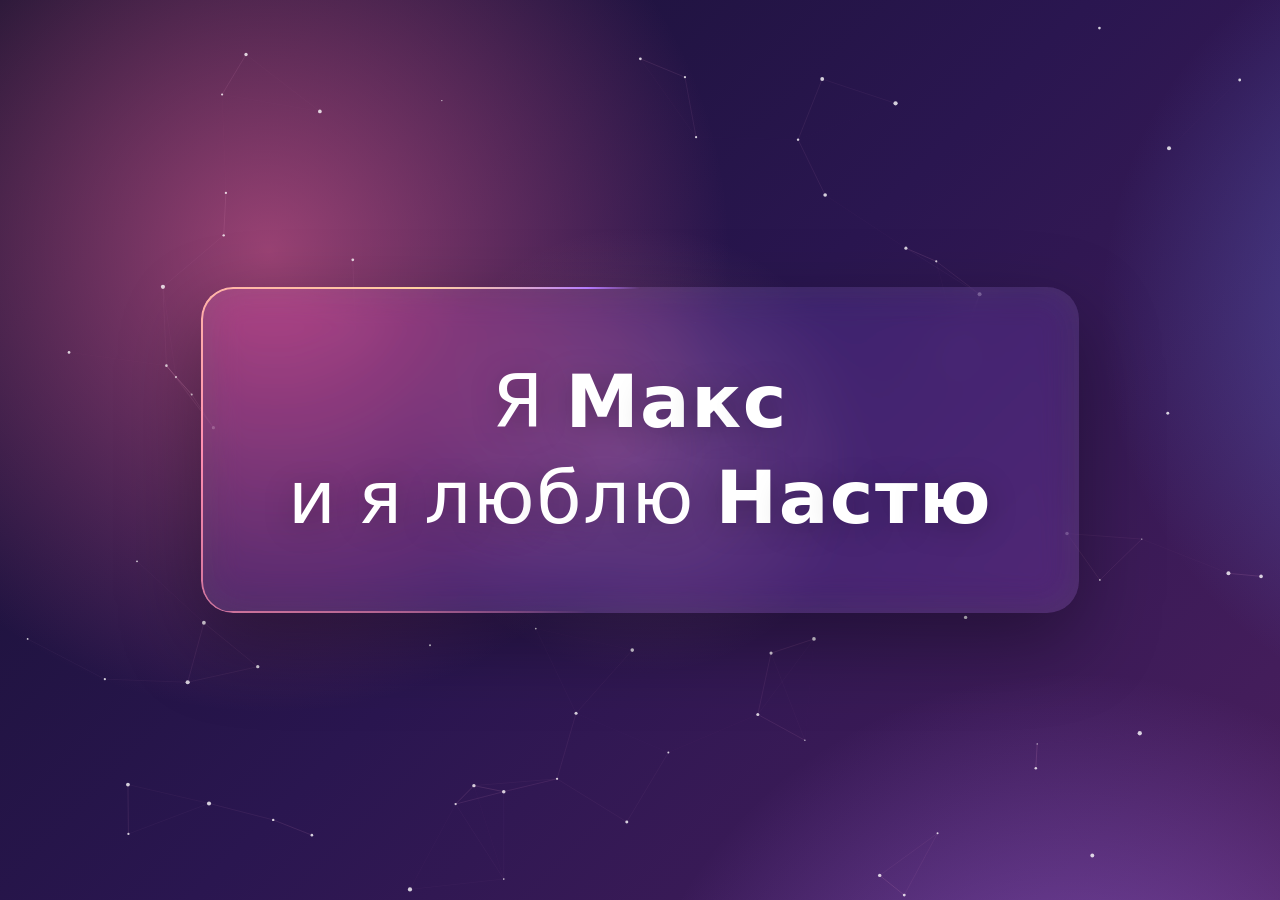
==== index.html @ 11e6919b "Update print statement from 'Hello' to 'Goodbye'" ====
<!DOCTYPE html>
<html lang="ru">
<head>
<meta charset="UTF-8">
<meta name="viewport" content="width=device-width, initial-scale=1, viewport-fit=cover">
<title>Макс ♥ Настя</title>
  <link rel="manifest" href="manifest.json">
<meta name="theme-color" content="#14102e">
<link rel="apple-touch-icon" href="apple-touch-icon.png">
<link rel="icon" href="icon-192.png">
<meta name="apple-mobile-web-app-capable" content="yes">
<meta name="mobile-web-app-capable" content="yes">
<meta name="apple-mobile-web-app-title" content="Макс ♥ Настя">
<meta name="apple-mobile-web-app-status-bar-style" content="black-translucent">
<style>
  @property --a { syntax: "<angle>"; initial-value: 0deg; inherits: false; }
  * { box-sizing: border-box; }
  html, body { height: 100%; margin: 0; }
  body { overflow: hidden; color: #fff; background: #0d0b1f; font-family: "Segoe UI", system-ui, -apple-system, Roboto, sans-serif; }

  .aurora {
    position: fixed; inset: 0; z-index: 0;
    background:
      radial-gradient(60vmax 60vmax at 15% 20%, rgba(255,105,160,.55), transparent 60%),
      radial-gradient(55vmax 55vmax at 85% 25%, rgba(108,140,255,.50), transparent 60%),
      radial-gradient(60vmax 60vmax at 60% 90%, rgba(181,123,255,.55), transparent 60%),
      linear-gradient(135deg, #14102e, #2a1650, #4a1f5e);
    background-size: 140% 140%, 140% 140%, 140% 140%, 100% 100%;
    animation: drift 22s ease-in-out infinite alternate;
  }
  @keyframes drift {
    0%   { background-position: 0% 0%, 100% 0%, 50% 100%, 0 0; filter: hue-rotate(0deg); }
    100% { background-position: 40% 30%, 60% 40%, 20% 70%, 0 0; filter: hue-rotate(25deg); }
  }
  canvas { position: fixed; inset: 0; z-index: 1; }
  .glow {
    position: fixed; inset: 0; z-index: 1; pointer-events: none;
    background: radial-gradient(320px circle at var(--mx, 50%) var(--my, 50%), rgba(255,170,205,.22), transparent 70%);
  }

  /* две «страницы» */
  .view {
    position: fixed; inset: 0; z-index: 3; padding: 1.2rem;
    display: flex; align-items: center; justify-content: center; perspective: 1000px;
    opacity: 0; visibility: hidden; transition: opacity .5s, visibility 0s .5s;
  }
  .view.active { opacity: 1; visibility: visible; transition: opacity .6s; }
  .tilt { transition: transform .15s ease-out; transform-style: preserve-3d; }

  .card {
    position: relative; text-align: center; border-radius: 32px;
    padding: clamp(2rem, 6vw, 4.2rem) clamp(1.6rem, 6vw, 5rem);
    background: rgba(255,255,255,.07);
    backdrop-filter: blur(18px) saturate(140%); -webkit-backdrop-filter: blur(18px) saturate(140%);
    box-shadow: 0 30px 80px rgba(0,0,0,.35), inset 0 0 40px rgba(255,255,255,.04);
  }
  .card::before {
    content: ""; position: absolute; inset: 0; border-radius: inherit; padding: 1.5px; pointer-events: none;
    background: conic-gradient(from var(--a), transparent 0 55%, #ff8fb1 75%, #ffd1a0 85%, #b57bff 95%, transparent);
    -webkit-mask: linear-gradient(#000 0 0) content-box, linear-gradient(#000 0 0); -webkit-mask-composite: xor;
            mask: linear-gradient(#000 0 0) content-box exclude, linear-gradient(#000 0 0);
    animation: spin 6s linear infinite;
  }
  @keyframes spin { to { --a: 360deg; } }
  #home .card { opacity: 0; transform: translateY(30px) scale(.94); animation: cardIn 1.4s cubic-bezier(.2,.8,.2,1) .1s forwards; }
  @keyframes cardIn { to { opacity: 1; transform: none; } }

  /* ---- страница 1: текст ---- */
  h1 { margin: 0; font-weight: 300; font-size: clamp(2rem, 8vw, 4.6rem); line-height: 1.3; letter-spacing: .02em; }
  .line { display: block; }
  .word { display: inline-block; white-space: nowrap; margin: 0 .14em; }
  .ch {
    display: inline-block; opacity: 0; filter: blur(12px);
    transform: translateY(40px) rotateX(-70deg) scale(.7);
    animation: letterIn 1s cubic-bezier(.2,.8,.2,1) var(--d) forwards;
    text-shadow: 0 4px 30px rgba(0,0,0,.25);
  }
  @keyframes letterIn { 60% { filter: blur(2px); } to { opacity: 1; transform: none; filter: blur(0); } }
  .name .ch {
    font-weight: 700;
    animation: letterIn 1s cubic-bezier(.2,.8,.2,1) var(--d) forwards, wave 3.6s ease-in-out var(--w) infinite;
  }
  @keyframes wave {
    0%, 100% { color: #ffd6e6; text-shadow: 0 0 10px rgba(255,143,177,.5), 0 0 30px rgba(255,143,177,.3); transform: translateY(0); }
    50%      { color: #ff7fa8; text-shadow: 0 0 18px rgba(255,105,160,.9), 0 0 50px rgba(255,105,160,.55); transform: translateY(-4px); }
  }
  .hint {
    position: fixed; bottom: calc(1.4rem + env(safe-area-inset-bottom)); left: 0; right: 0; text-align: center;
    font-size: .95rem; letter-spacing: .08em; color: rgba(255,255,255,.6); opacity: 0; pointer-events: none;
  }
  .hint.show { animation: fadeIn 1.5s ease forwards; }
  @keyframes fadeIn { to { opacity: 1; } }

  /* ---- стрелки ---- */
  .nav {
    position: fixed; top: 50%; right: clamp(.8rem, 3vw, 2.2rem); width: 58px; height: 58px; margin-top: -29px;
    display: grid; place-items: center; border-radius: 50%; cursor: pointer; color: #fff; padding: 0;
    border: 1px solid rgba(255,255,255,.3); background: rgba(255,255,255,.1);
    backdrop-filter: blur(12px); -webkit-backdrop-filter: blur(12px);
    opacity: 0; pointer-events: none; transform: scale(.7);
    transition: opacity .8s, transform .8s cubic-bezier(.2,.8,.2,1), background .3s, box-shadow .3s;
  }
  .nav.left { right: auto; left: clamp(.8rem, 3vw, 2.2rem); }
  .nav.show { opacity: 1; pointer-events: auto; transform: none; }
  .nav:hover { background: rgba(255,255,255,.2); box-shadow: 0 0 35px rgba(255,143,177,.55); transform: scale(1.08); }
  .nav svg { width: 26px; height: 26px; animation: nudge 1.8s ease-in-out infinite; }
  .nav.left svg { animation-name: nudgeL; }
  .nav::after { content: ""; position: absolute; inset: 0; border-radius: 50%; border: 1px solid rgba(255,170,205,.6); animation: ring 2.2s ease-out infinite; }
  @keyframes nudge  { 50% { transform: translateX(5px); } }
  @keyframes nudgeL { 50% { transform: translateX(-5px); } }
  @keyframes ring   { from { transform: scale(1); opacity: .8; } to { transform: scale(1.8); opacity: 0; } }
  @media (max-width: 600px) {
    .nav { top: auto; bottom: calc(1.2rem + env(safe-area-inset-bottom)); margin-top: 0; right: 1.2rem; width: 50px; height: 50px; }
    .nav.left { right: auto; left: 1.2rem; }
  }

  /* ---- страница 2: счётчик ---- */
  #days .card { min-width: min(88vw, 520px); }
  .view.active .enter { animation: up .9s cubic-bezier(.2,.8,.2,1) calc(.35s + var(--i) * .12s) both; }
  @keyframes up { from { opacity: 0; transform: translateY(24px); filter: blur(8px); } }
  .beat { display: inline-block; font-size: 2.4rem; color: #ff7fa8; text-shadow: 0 0 25px rgba(255,105,160,.8); animation: beat 1.3s ease-in-out infinite; }
  @keyframes beat { 0%, 100% { transform: scale(1); } 15% { transform: scale(1.25); } 30% { transform: scale(1); } 45% { transform: scale(1.18); } }
  .cap { margin: .4rem 0 .2rem; font-size: clamp(1rem, 3.4vw, 1.4rem); font-weight: 300; letter-spacing: .35em; text-transform: uppercase; color: rgba(255,255,255,.8); }
  .num {
    display: inline-block; font-size: clamp(4.5rem, 21vw, 9.5rem); font-weight: 700; line-height: 1.05; font-variant-numeric: tabular-nums;
    background: linear-gradient(90deg, #ffd1e3, #ff8fb1, #ffc3a0, #ff8fb1, #ffd1e3); background-size: 250% 100%;
    -webkit-background-clip: text; background-clip: text; color: transparent;
    filter: drop-shadow(0 0 25px rgba(255,105,160,.45)); animation: shine 5s linear infinite;
  }
  @keyframes shine { to { background-position: 250% 0; } }
  .unit { font-size: clamp(1.5rem, 5vw, 2.4rem); font-weight: 300; letter-spacing: .08em; }
  .sub { margin-top: .6rem; min-height: 1.4em; font-size: clamp(.95rem, 3vw, 1.2rem); color: rgba(255,255,255,.75); }
  .hr { height: 1px; margin: 1.6rem auto 1.2rem; width: 60%; background: linear-gradient(90deg, transparent, rgba(255,255,255,.4), transparent); }
  .since { font-size: 1rem; letter-spacing: .06em; color: rgba(255,255,255,.7); }
  .next { margin-top: .5rem; font-size: .9rem; color: rgba(255,255,255,.55); }
  .next b { font-weight: 600; color: #ffc3d8; font-variant-numeric: tabular-nums; }

  /* ---- переход ---- */
  .wipe {
    position: fixed; inset: 0; z-index: 10; pointer-events: none; display: grid; place-items: center;
    clip-path: circle(0px at 50% 50%); background: linear-gradient(135deg, #ff6f9f, #b57bff 55%, #6c8cff);
  }
  .wipe span { font-size: clamp(4rem, 16vw, 8rem); text-shadow: 0 0 40px rgba(255,255,255,.7); animation: beat .9s ease-in-out infinite; }

  /* сердечки */
  .heart { position: fixed; z-index: 2; pointer-events: none; left: var(--x); top: var(--y); font-size: var(--s); color: var(--c); text-shadow: 0 0 12px currentColor; opacity: 0; animation: rise var(--t) ease-in forwards; }
  .heart.burst { z-index: 4; animation: burst var(--t) cubic-bezier(.1,.7,.3,1) forwards; }
  @keyframes rise { 0% { transform: translate(0,0) scale(.6); opacity: 0; } 12% { opacity: .85; } 100% { transform: translate(var(--dx), -115vh) rotate(var(--r)) scale(1.1); opacity: 0; } }
  @keyframes burst { 0% { transform: translate(0,0) scale(.3); opacity: 1; } 100% { transform: translate(var(--dx), var(--dy)) rotate(var(--r)) scale(1); opacity: 0; } }

  @media (prefers-reduced-motion: reduce) {
    .aurora, .card::before, .name .ch, .num, .beat, .nav svg, .nav::after { animation: none; }
    #home .card, .ch, .hint, .view.active .enter { animation: none; opacity: 1; transform: none; filter: none; }
    canvas, .heart { display: none; }
  }
</style>
</head>
<body>
  <div class="aurora"></div>
  <canvas id="stars"></canvas>
  <div class="glow"></div>

  <!-- страница 1 -->
  <section class="view active" id="home">
    <div class="tilt" id="tilt">
      <div class="card"><h1 id="title" aria-label="Я Макс и я люблю Настю"></h1></div>
    </div>
    <div class="hint" id="hint">нажми куда-нибудь ♥</div>
    <button class="nav" id="next" aria-label="Дальше">
      <svg viewBox="0 0 24 24" fill="none" stroke="currentColor" stroke-width="2.2" stroke-linecap="round" stroke-linejoin="round"><path d="M9 5l7 7-7 7"/></svg>
    </button>
  </section>

  <!-- страница 2 -->
  <section class="view" id="days">
    <button class="nav left show" id="back" aria-label="Назад">
      <svg viewBox="0 0 24 24" fill="none" stroke="currentColor" stroke-width="2.2" stroke-linecap="round" stroke-linejoin="round"><path d="M15 5l-7 7 7 7"/></svg>
    </button>
        <button class="nav show" id="toGallery" aria-label="Фото">
      <svg viewBox="0 0 24 24" fill="none" stroke="currentColor" stroke-width="2.2" stroke-linecap="round" stroke-linejoin="round"><path d="M9 5l7 7-7 7"/></svg>
    </button>
    <div class="card">
      <div class="enter" style="--i:0"><span class="beat">♥</span></div>
      <div class="cap enter" style="--i:1">Мы вместе</div>
      <div class="enter" style="--i:2"><span class="num" id="num">0</span></div>
      <div class="unit enter" style="--i:3" id="unit">дней</div>
      <div class="sub enter" style="--i:4" id="sub"></div>
      <div class="hr enter" style="--i:5"></div>
      <div class="since enter" style="--i:6" id="since"></div>
      <div class="next enter" style="--i:7">новый день через <b id="cd">00:00:00</b></div>
    </div>
  </section>

  <div class="wipe" id="wipe"><span>♥</span></div>

<script>
  const reduce = matchMedia("(prefers-reduced-motion: reduce)").matches;
  const rnd = (a, b) => Math.random() * (b - a) + a;

  /* ---------- настройки счётчика ---------- */
  const START  = { y: 2024, m: 11, d: 15 };  // дата начала
  const OFFSET = 0;  // 0: в сам день 15 ноября будет 0 дней. Поставь 1, если этот день считать первым
  const MONTHS = ["января","февраля","марта","апреля","мая","июня","июля","августа","сентября","октября","ноября","декабря"];

  /* ---------- текст на первой странице: по порядку, буква за буквой ---------- */
  const lines = [
    [{ t: "Я" }, { t: "Макс", name: 1 }],
    [{ t: "и" }, { t: "я" }, { t: "люблю" }, { t: "Настю", name: 1 }]
  ];
  const title = document.getElementById("title");
  let time = 0.9, idx = 0;
  lines.forEach(line => {
    const l = document.createElement("span"); l.className = "line";
    line.forEach(w => {
      const we = document.createElement("span");
      we.className = "word" + (w.name ? " name" : ""); we.setAttribute("aria-hidden", "true");
      [...w.t].forEach(ch => {
        const c = document.createElement("span"); c.className = "ch"; c.textContent = ch;
        c.style.setProperty("--d", time.toFixed(2) + "s");
        c.style.setProperty("--w", (time + 1 + idx * 0.12).toFixed(2) + "s");
        we.appendChild(c); time += 0.07; idx++;
      });
      time += 0.28; l.appendChild(we);
    });
    title.appendChild(l);
  });
  const next = document.getElementById("next"), back = document.getElementById("back");
  setTimeout(() => document.getElementById("hint").classList.add("show"), (time + .6) * 1000);
  setTimeout(() => next.classList.add("show"), (time + .4) * 1000);

  /* ---------- время по Киеву ---------- */
  let TZ = "Europe/Kyiv";
  try { new Intl.DateTimeFormat("en", { timeZone: TZ }); } catch (e) { TZ = "Europe/Kiev"; }
  const fmt = new Intl.DateTimeFormat("en-GB", { timeZone: TZ, year: "numeric", month: "numeric", day: "numeric", hour: "numeric", minute: "numeric", second: "numeric", hourCycle: "h23" });
  function kyiv() {
    const o = {};
    for (const p of fmt.formatToParts(new Date())) if (p.type !== "literal") o[p.type] = +p.value;
    o.hour %= 24; return o;
  }
  const dayNum = (y, m, d) => Date.UTC(y, m - 1, d) / 86400000;
  const daysSince = n => Math.max(0, dayNum(n.year, n.month, n.day) - dayNum(START.y, START.m, START.d) + OFFSET);
  function ymd(n) {
    let y = n.year - START.y, m = n.month - START.m, d = n.day - START.d;
    if (d < 0) { m--; d += new Date(Date.UTC(n.year, n.month - 1, 0)).getUTCDate(); }
    if (m < 0) { y--; m += 12; }
    return { y, m, d };
  }
  function plural(n, one, few, many) {
    const a = n % 100, b = n % 10;
    if (a > 10 && a < 20) return many;
    if (b === 1) return one;
    return b > 1 && b < 5 ? few : many;
  }

  const numEl = document.getElementById("num"), unitEl = document.getElementById("unit"),
        subEl = document.getElementById("sub"), cdEl = document.getElementById("cd");
  document.getElementById("since").textContent = "с " + START.d + " " + MONTHS[START.m - 1] + " " + START.y;
  let counting = false, shown = -1;

  function renderStatic(n, d) {
    unitEl.textContent = plural(d, "день", "дня", "дней");
    const p = ymd(n), out = [];
    if (p.y) out.push(p.y + " " + plural(p.y, "год", "года", "лет"));
    if (p.m) out.push(p.m + " " + plural(p.m, "месяц", "месяца", "месяцев"));
    if (p.d) out.push(p.d + " " + plural(p.d, "день", "дня", "дней"));
    subEl.textContent = out.join(" · ");
  }
  function tick() {
    const n = kyiv(), d = daysSince(n);
    if (d !== shown) { shown = d; renderStatic(n, d); if (!counting) numEl.textContent = d; }  // в 00:00 по Киеву число меняется само
    const left = 86400 - (n.hour * 3600 + n.minute * 60 + n.second);
    cdEl.textContent = [Math.floor(left / 3600), Math.floor(left / 60) % 60, left % 60].map(v => String(v).padStart(2, "0")).join(":");
  }
  tick(); setInterval(tick, 1000);

  function runCount() {
    if (reduce) { numEl.textContent = shown; return; }
    counting = true; numEl.textContent = 0;
    setTimeout(() => {
      const t0 = performance.now(), dur = 2200;
      const step = now => {
        const p = Math.min(1, (now - t0) / dur);
        numEl.textContent = Math.round(shown * (1 - Math.pow(1 - p, 4)));
        if (p < 1) requestAnimationFrame(step); else { counting = false; numEl.textContent = shown; }
      };
      requestAnimationFrame(step);
    }, 600);
  }

  /* ---------- переход между страницами ---------- */
  const home = document.getElementById("home"), daysV = document.getElementById("days"), wipe = document.getElementById("wipe");
  let current = "home", busy = false;
  function setView(to) {
    current = to;
    home.classList.toggle("active", to === "home");
    daysV.classList.toggle("active", to === "days");
    if (to === "days") runCount();
  }
  async function go(to, ox = innerWidth / 2, oy = innerHeight / 2, push = true) {
    if (busy || to === current) return;
    if (push) { try { history.pushState(null, "", "#" + to); } catch (e) {} }
    if (reduce || !wipe.animate) { setView(to); return; }
    busy = true;
    const R = Math.hypot(Math.max(ox, innerWidth - ox), Math.max(oy, innerHeight - oy)) + 30;
    await wipe.animate(
      [{ clipPath: "circle(0px at " + ox + "px " + oy + "px)" }, { clipPath: "circle(" + R + "px at " + ox + "px " + oy + "px)" }],
      { duration: 800, easing: "cubic-bezier(.7,0,.25,1)", fill: "forwards" }).finished;
    setView(to);
    await wipe.animate([{ opacity: 1 }, { opacity: 0 }], { duration: 700, delay: 250, easing: "ease", fill: "forwards" }).finished;
    wipe.getAnimations().forEach(a => a.cancel());
    busy = false;
  }
  const ctr = el => { const r = el.getBoundingClientRect(); return [r.left + r.width / 2, r.top + r.height / 2]; };
  next.addEventListener("click", () => go("days", ...ctr(next)));
  back.addEventListener("click", () => go("home", ...ctr(back)));
    const toGallery = document.getElementById("toGallery");
  toGallery.addEventListener("click", async () => {
    if (reduce || !wipe.animate) { location.href = "gallery.html"; return; }
    const [x, y] = ctr(toGallery);
    const R = Math.hypot(Math.max(x, innerWidth - x), Math.max(y, innerHeight - y)) + 30;
    await wipe.animate(
      [{ clipPath: "circle(0px at " + x + "px " + y + "px)" }, { clipPath: "circle(" + R + "px at " + x + "px " + y + "px)" }],
      { duration: 800, easing: "cubic-bezier(.7,0,.25,1)", fill: "forwards" }).finished;
    location.href = "gallery.html";
  });
  addEventListener("keydown", e => {
    if (e.key === "ArrowRight") go("days", innerWidth - 50, innerHeight / 2);
    if (e.key === "ArrowLeft") go("home", 50, innerHeight / 2);
  });
  addEventListener("popstate", () => go(location.hash === "#days" ? "days" : "home", undefined, undefined, false));
  let sx = null, sy = null;
  addEventListener("touchstart", e => { sx = e.touches[0].clientX; sy = e.touches[0].clientY; }, { passive: true });
  addEventListener("touchend", e => {
    if (sx === null) return;
    const dx = e.changedTouches[0].clientX - sx, dy = e.changedTouches[0].clientY - sy; sx = null;
    if (Math.abs(dx) < 70 || Math.abs(dx) < Math.abs(dy) * 1.5) return;
    dx < 0 ? go("days", innerWidth, innerHeight / 2) : go("home", 0, innerHeight / 2);
  }, { passive: true });
  if (location.hash === "#days") setView("days");

  /* ---------- звёзды ---------- */
  const cv = document.getElementById("stars"), ctx = cv.getContext("2d");
  let W, H, pts = [];
  const mouse = { x: -9999, y: -9999 };
  function resize() {
    const dpr = Math.min(devicePixelRatio || 1, 2);
    W = innerWidth; H = innerHeight;
    cv.width = W * dpr; cv.height = H * dpr; cv.style.width = W + "px"; cv.style.height = H + "px";
    ctx.setTransform(dpr, 0, 0, dpr, 0, 0);
    pts = Array.from({ length: Math.min(110, Math.floor(W * H / 14000)) }, () => ({
      x: Math.random() * W, y: Math.random() * H, vx: rnd(-.18, .18), vy: rnd(-.18, .18), r: rnd(.6, 2.2)
    }));
  }
  addEventListener("resize", resize); resize();
  function frame() {
    ctx.clearRect(0, 0, W, H);
    for (const p of pts) {
      const dx = p.x - mouse.x, dy = p.y - mouse.y, d2 = dx * dx + dy * dy;
      if (d2 < 14000) { const f = (1 - d2 / 14000) * .08 / Math.sqrt(d2 + 1); p.vx += dx * f; p.vy += dy * f; }
      p.vx *= .99; p.vy *= .99; p.x += p.vx; p.y += p.vy;
      if (p.x < 0) p.x = W; if (p.x > W) p.x = 0; if (p.y < 0) p.y = H; if (p.y > H) p.y = 0;
      ctx.beginPath(); ctx.arc(p.x, p.y, p.r, 0, 6.283); ctx.fillStyle = "rgba(255,255,255,.8)"; ctx.fill();
    }
    for (let i = 0; i < pts.length; i++) for (let j = i + 1; j < pts.length; j++) {
      const a = pts[i], b = pts[j], d = Math.hypot(a.x - b.x, a.y - b.y);
      if (d < 110) {
        ctx.strokeStyle = "rgba(255,170,210," + (0.18 * (1 - d / 110)) + ")";
        ctx.beginPath(); ctx.moveTo(a.x, a.y); ctx.lineTo(b.x, b.y); ctx.stroke();
      }
    }
    requestAnimationFrame(frame);
  }
  if (!reduce) frame();

  /* ---------- наклон карточки и свет за курсором ---------- */
  const tilt = document.getElementById("tilt"), glow = document.querySelector(".glow");
  addEventListener("pointermove", e => {
    mouse.x = e.clientX; mouse.y = e.clientY;
    glow.style.setProperty("--mx", e.clientX + "px"); glow.style.setProperty("--my", e.clientY + "px");
    tilt.style.transform = "rotateY(" + ((e.clientX / innerWidth - .5) * 10) + "deg) rotateX(" + (-(e.clientY / innerHeight - .5) * 10) + "deg)";
  });
  addEventListener("pointerleave", () => { mouse.x = mouse.y = -9999; tilt.style.transform = ""; });

  /* ---------- сердечки ---------- */
  const colors = ["#ff8fb1", "#ff6f9f", "#ffb3c9", "#ffc3a0", "#d9a0ff"];
  function heart(o) {
    const h = document.createElement("span");
    h.className = "heart" + (o.burst ? " burst" : ""); h.textContent = "♥";
    h.style.setProperty("--x", o.x + "px"); h.style.setProperty("--y", o.y + "px");
    h.style.setProperty("--s", rnd(12, o.burst ? 34 : 30) + "px");
    h.style.setProperty("--c", colors[Math.floor(Math.random() * colors.length)]);
    h.style.setProperty("--t", (o.burst ? rnd(1, 1.6) : rnd(7, 13)) + "s");
    h.style.setProperty("--dx", o.dx + "px"); h.style.setProperty("--dy", (o.dy || 0) + "px");
    h.style.setProperty("--r", rnd(-40, 40) + "deg");
    h.addEventListener("animationend", () => h.remove());
    document.body.appendChild(h);
  }
  if (!reduce) {
    setInterval(() => { if (!document.hidden) heart({ x: rnd(0, innerWidth), y: innerHeight + 20, dx: rnd(-60, 60) }); }, 900);
    addEventListener("pointerdown", e => {
      if (e.target.closest(".nav")) return;
      for (let i = 0; i < 14; i++) {
        const ang = rnd(0, 6.283), dist = rnd(60, 180);
        heart({ burst: 1, x: e.clientX, y: e.clientY, dx: Math.cos(ang) * dist, dy: Math.sin(ang) * dist });
      }
    });
  }
  if ("serviceWorker" in navigator) navigator.serviceWorker.register("sw.js").catch(() => {});
</script>
</body>
</html>
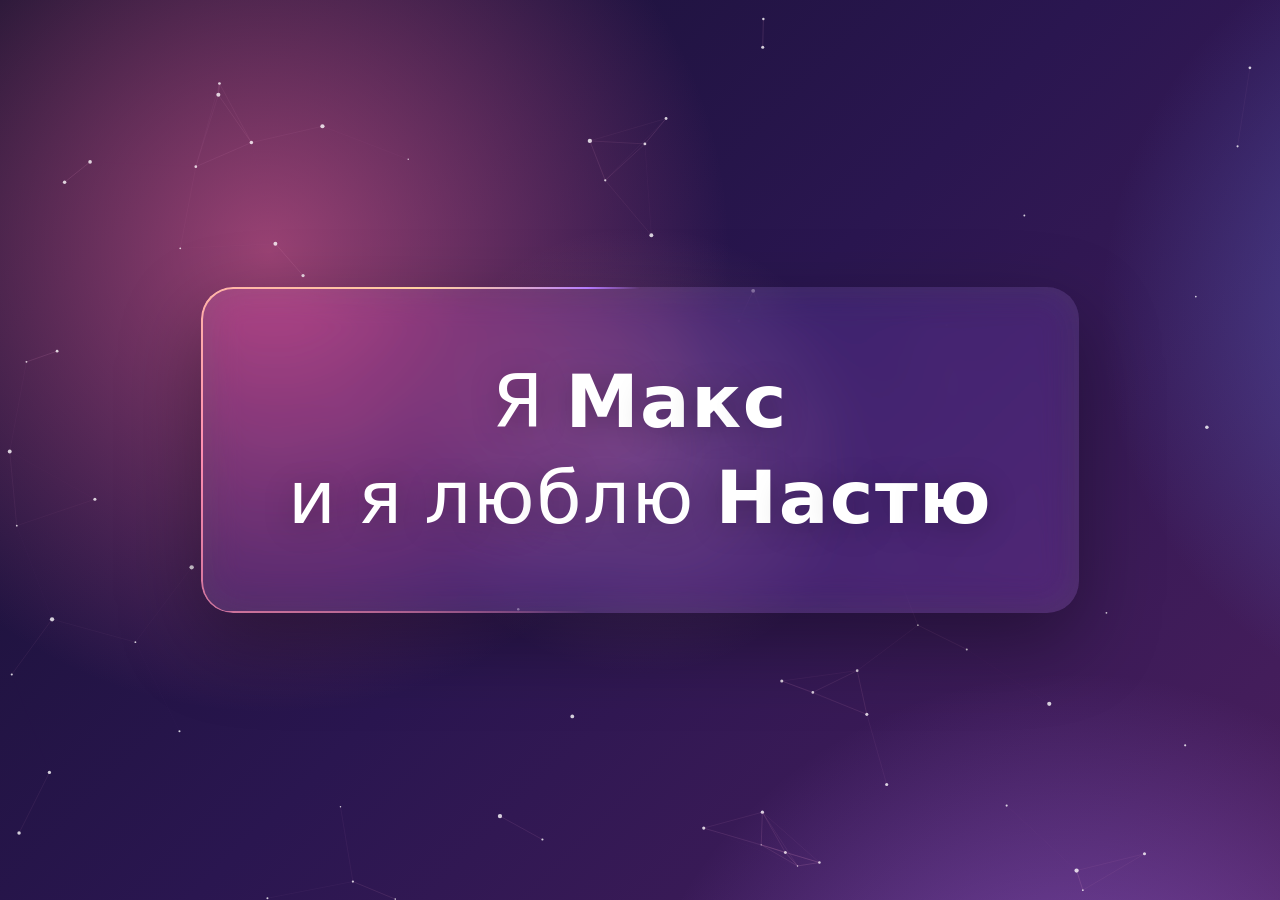
==== commit db9f480b: "Update print statement from 'Hello' to 'Goodbye'" ====
--- a/index.html
+++ b/index.html
@@ -13,6 +13,8 @@
 <meta name="apple-mobile-web-app-title" content="Макс ♥ Настя">
 <meta name="apple-mobile-web-app-status-bar-style" content="black-translucent">
 <style>
+  @view-transition { navigation: auto; }
+::view-transition-group(root) { animation-duration: .35s; }
   @property --a { syntax: "<angle>"; initial-value: 0deg; inherits: false; }
   * { box-sizing: border-box; }
   html, body { height: 100%; margin: 0; }
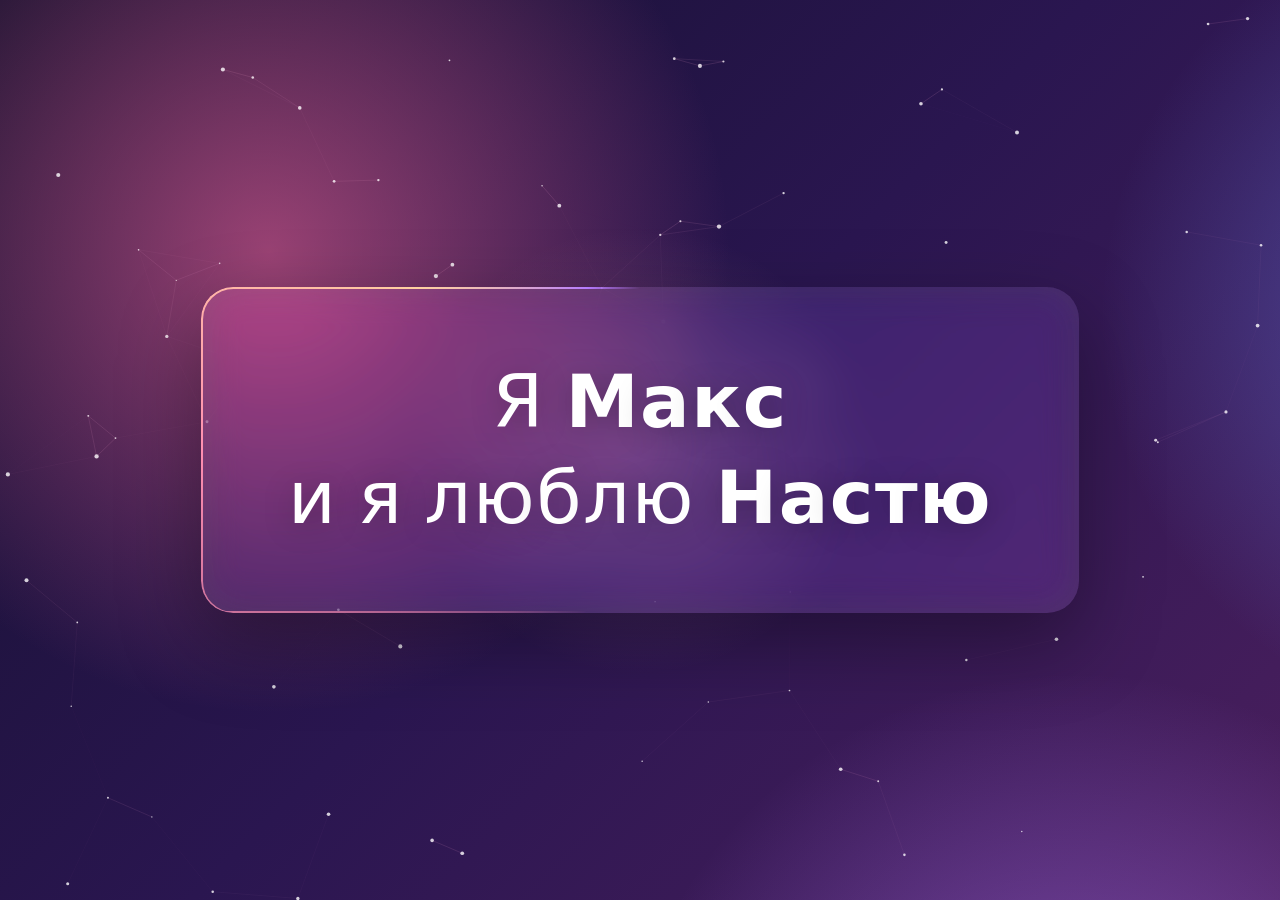
==== commit fb91f694: "Update print statement from 'Hello' to 'Goodbye'" ====
--- a/index.html
+++ b/index.html
@@ -6,6 +6,9 @@
 <title>Макс ♥ Настя</title>
   <link rel="manifest" href="manifest.json">
 <meta name="theme-color" content="#14102e">
+<link rel="preconnect" href="https://cdn.jsdelivr.net">
+<link rel="preconnect" href="https://cybozsjvdzzuxqwmyzku.supabase.co" crossorigin>
+<link rel="prefetch" href="gallery.html">
 <link rel="apple-touch-icon" href="apple-touch-icon.png">
 <link rel="icon" href="icon-192.png">
 <meta name="apple-mobile-web-app-capable" content="yes">
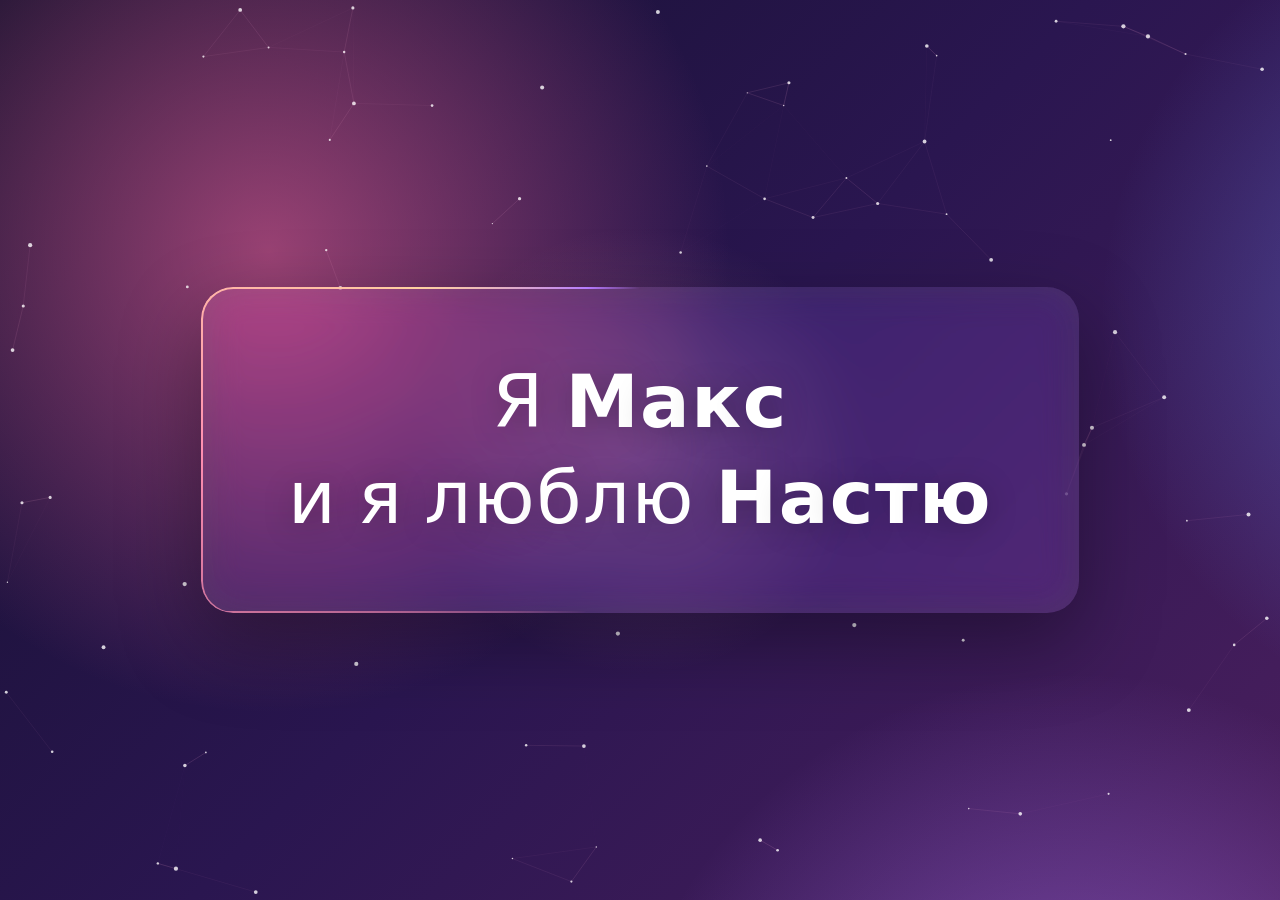
==== commit 77d47596: "Update fmt.Println message from 'Hello' to 'Goodbye'" ====
--- a/index.html
+++ b/index.html
@@ -16,8 +16,6 @@
 <meta name="apple-mobile-web-app-title" content="Макс ♥ Настя">
 <meta name="apple-mobile-web-app-status-bar-style" content="black-translucent">
 <style>
-  @view-transition { navigation: auto; }
-::view-transition-group(root) { animation-duration: .35s; }
   @property --a { syntax: "<angle>"; initial-value: 0deg; inherits: false; }
   * { box-sizing: border-box; }
   html, body { height: 100%; margin: 0; }
@@ -159,6 +157,8 @@
     canvas, .heart { display: none; }
   }
 </style>
+    <link rel="stylesheet" href="fx.css">
+  <script src="fx.js"></script>
 </head>
 <body>
   <div class="aurora"></div>
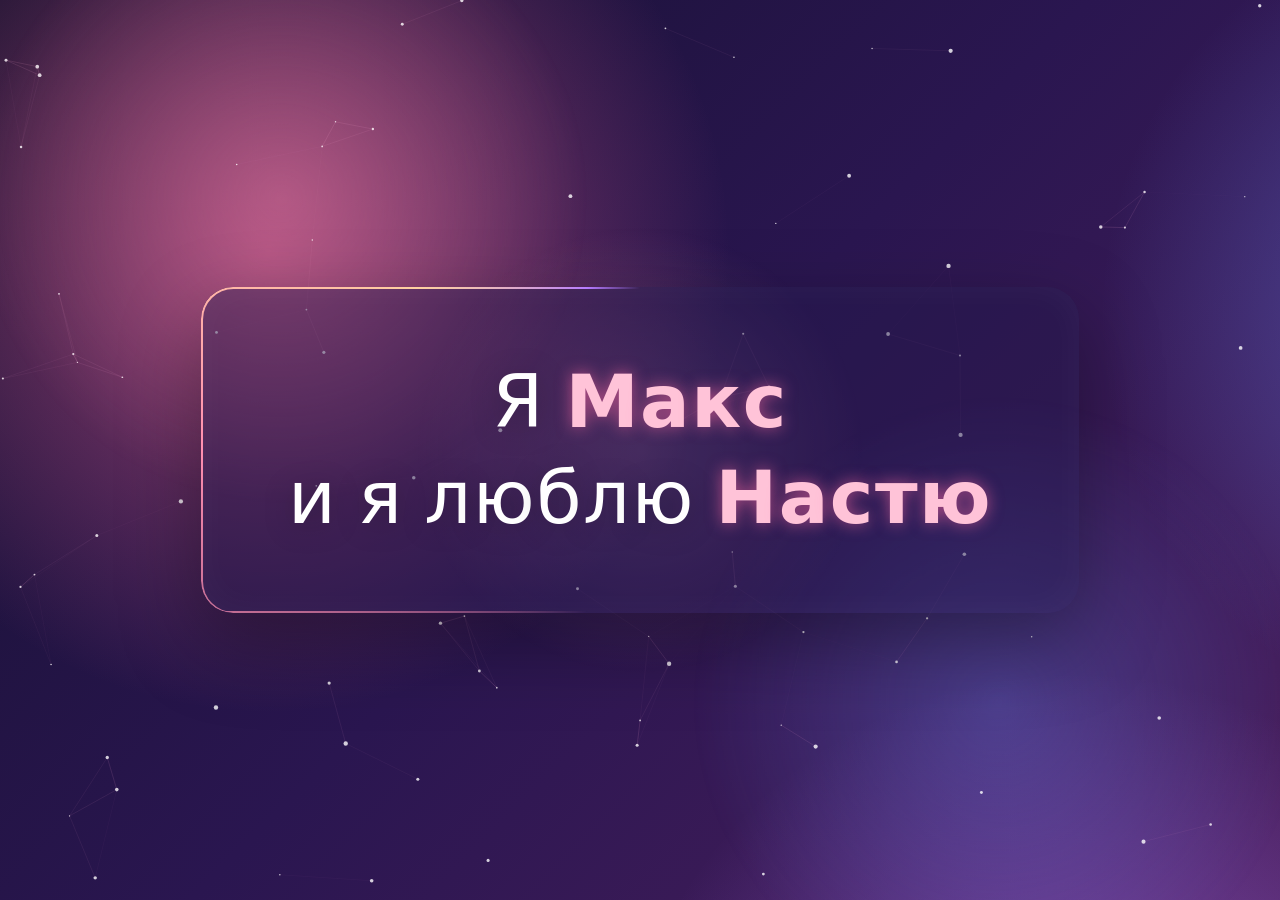
==== commit 461418bf: "Update print statement from 'Hello' to 'Goodbye'" ====
--- a/index.html
+++ b/index.html
@@ -301,33 +301,20 @@
     daysV.classList.toggle("active", to === "days");
     if (to === "days") runCount();
   }
-  async function go(to, ox = innerWidth / 2, oy = innerHeight / 2, push = true) {
+    async function go(to, ox = innerWidth / 2, oy = innerHeight / 2, push = true) {
     if (busy || to === current) return;
     if (push) { try { history.pushState(null, "", "#" + to); } catch (e) {} }
-    if (reduce || !wipe.animate) { setView(to); return; }
     busy = true;
-    const R = Math.hypot(Math.max(ox, innerWidth - ox), Math.max(oy, innerHeight - oy)) + 30;
-    await wipe.animate(
-      [{ clipPath: "circle(0px at " + ox + "px " + oy + "px)" }, { clipPath: "circle(" + R + "px at " + ox + "px " + oy + "px)" }],
-      { duration: 800, easing: "cubic-bezier(.7,0,.25,1)", fill: "forwards" }).finished;
+    await FX.cover(ox, oy);
     setView(to);
-    await wipe.animate([{ opacity: 1 }, { opacity: 0 }], { duration: 700, delay: 250, easing: "ease", fill: "forwards" }).finished;
-    wipe.getAnimations().forEach(a => a.cancel());
+    await FX.uncover();
     busy = false;
   }
   const ctr = el => { const r = el.getBoundingClientRect(); return [r.left + r.width / 2, r.top + r.height / 2]; };
   next.addEventListener("click", () => go("days", ...ctr(next)));
   back.addEventListener("click", () => go("home", ...ctr(back)));
     const toGallery = document.getElementById("toGallery");
-  toGallery.addEventListener("click", async () => {
-    if (reduce || !wipe.animate) { location.href = "gallery.html"; return; }
-    const [x, y] = ctr(toGallery);
-    const R = Math.hypot(Math.max(x, innerWidth - x), Math.max(y, innerHeight - y)) + 30;
-    await wipe.animate(
-      [{ clipPath: "circle(0px at " + x + "px " + y + "px)" }, { clipPath: "circle(" + R + "px at " + x + "px " + y + "px)" }],
-      { duration: 800, easing: "cubic-bezier(.7,0,.25,1)", fill: "forwards" }).finished;
-    location.href = "gallery.html";
-  });
+toGallery.addEventListener("click", () => FX.leave("gallery.html", ...ctr(toGallery)));
   addEventListener("keydown", e => {
     if (e.key === "ArrowRight") go("days", innerWidth - 50, innerHeight / 2);
     if (e.key === "ArrowLeft") go("home", 50, innerHeight / 2);
--- a/fx.css
+++ b/fx.css
@@ -0,0 +1,43 @@
+/* 1. Убираем самое дорогое для видеочипа */
+.aurora { animation: none !important; filter: none !important; overflow: hidden; }
+.aurora::after {
+  content: ""; position: absolute; inset: -20%; will-change: transform;
+  background:
+    radial-gradient(40vmax 40vmax at 30% 30%, rgba(255,143,177,.35), transparent 60%),
+    radial-gradient(40vmax 40vmax at 70% 70%, rgba(108,140,255,.30), transparent 60%);
+  animation: auroraMove 24s ease-in-out infinite alternate;
+}
+@keyframes auroraMove { to { transform: translate3d(6%, 4%, 0) rotate(8deg) scale(1.1); } }
+
+.card, .nav {
+  backdrop-filter: none !important; -webkit-backdrop-filter: none !important;
+}
+.card { background: rgba(35, 24, 75, .42) !important; }
+
+/* имена: свечение теперь статичное, по буквам бежит только лёгкая волна */
+.name .ch { color: #ffc3d8; text-shadow: 0 0 16px rgba(255,105,160,.6); }
+@keyframes wave { 0%, 100% { transform: translateY(0); } 50% { transform: translateY(-4px); } }
+
+.heart { text-shadow: none !important; will-change: transform, opacity; }
+
+/* 2. Пока идёт переход, всё тяжёлое выключено */
+html.busy canvas, html.busy .heart, html.busy .glow { display: none !important; }
+html.busy .aurora::after, html.busy .card, html.busy .card::before, html.busy .ch,
+html.busy .enter, html.busy .beat, html.busy .nav::after { animation-play-state: paused !important; }
+
+/* 3. Новый переход: круг двигается через transform (это работает на GPU) */
+.wipe { display: none !important; }
+#fxwipe {
+  position: fixed; left: 0; top: 0; width: 200px; height: 200px; border-radius: 50%;
+  z-index: 90; pointer-events: none; display: none; will-change: transform;
+  background: linear-gradient(135deg, #ff6f9f, #b57bff 55%, #6c8cff);
+}
+#fxheart {
+  position: fixed; inset: 0; z-index: 91; display: none; place-items: center; pointer-events: none;
+  font-size: clamp(4rem, 16vw, 8rem); color: #fff; text-shadow: 0 0 40px rgba(255,255,255,.7);
+}
+/* закрывает страницу до того, как загрузится скрипт, чтобы не мигало */
+html.fxin::before {
+  content: ""; position: fixed; inset: 0; z-index: 89;
+  background: linear-gradient(135deg, #ff6f9f, #b57bff 55%, #6c8cff);
+}
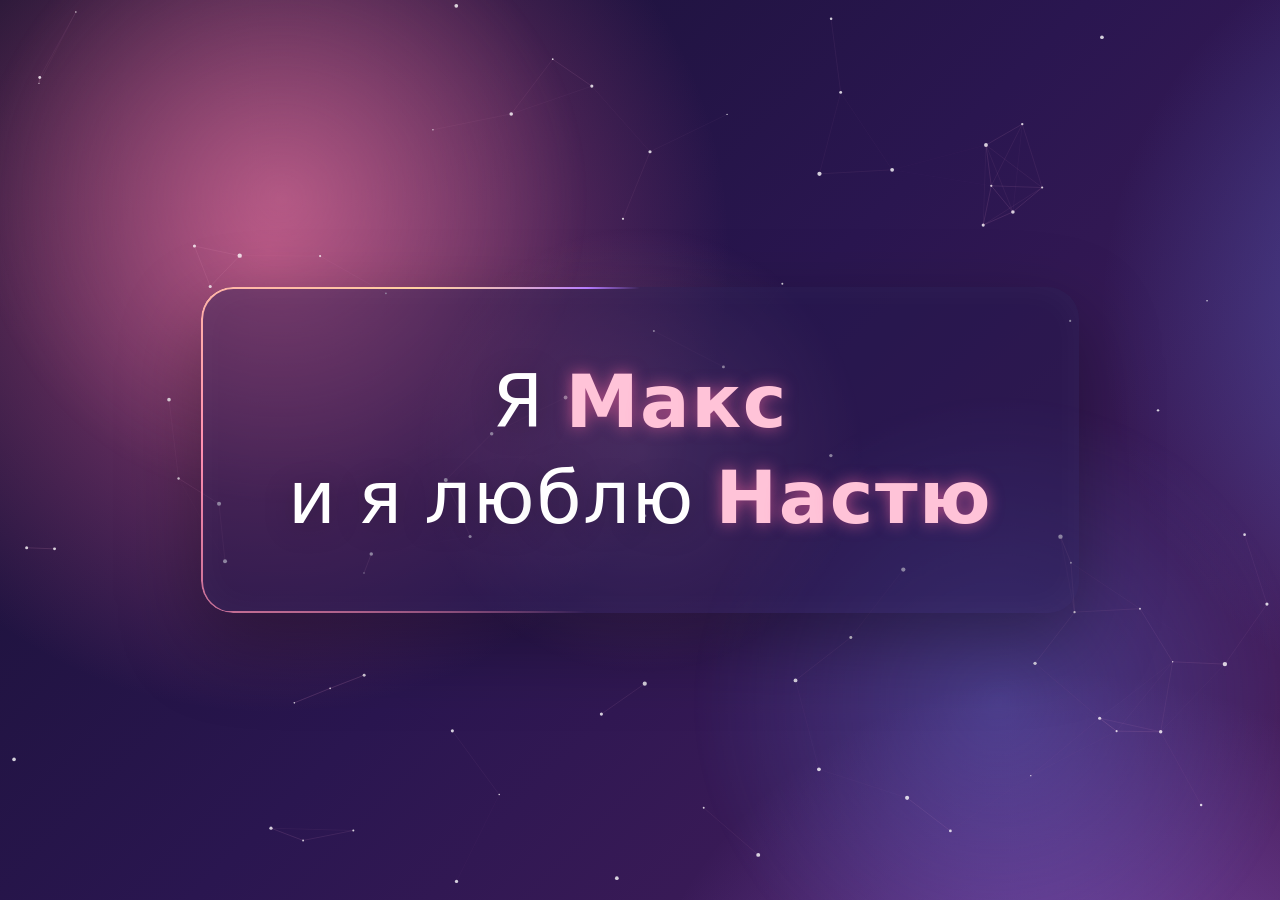
==== commit ed84d5b9: "Update print statement from 'Hello' to 'Goodbye'" ====
--- a/index.html
+++ b/index.html
@@ -156,6 +156,9 @@
     #home .card, .ch, .hint, .view.active .enter { animation: none; opacity: 1; transform: none; filter: none; }
     canvas, .heart { display: none; }
   }
+  .storybtn { display: inline-block; margin-top: 1.2rem; padding: .9rem 1.8rem; font: inherit; font-size: 1.05rem; color: #fff; cursor: pointer; border: 0; border-radius: 999px; background: linear-gradient(135deg, #ff6f9f, #b57bff); box-shadow: 0 8px 30px rgba(255,105,160,.5); animation: pulseBtn 2s ease-in-out infinite; }
+.storybtn[hidden] { display: none; }
+@keyframes pulseBtn { 50% { transform: scale(1.06); box-shadow: 0 8px 45px rgba(255,105,160,.8); } }
 </style>
     <link rel="stylesheet" href="fx.css">
   <script src="fx.js"></script>
@@ -193,6 +196,7 @@
       <div class="hr enter" style="--i:5"></div>
       <div class="since enter" style="--i:6" id="since"></div>
       <div class="next enter" style="--i:7">новый день через <b id="cd">00:00:00</b></div>
+      <button class="storybtn" id="toStory" hidden>Открой, это для тебя ♥</button>
     </div>
   </section>
 
@@ -272,6 +276,8 @@
   }
   function tick() {
     const n = kyiv(), d = daysSince(n);
+    const ts = document.getElementById("toStory");
+    if (ts) ts.hidden = !(location.search.includes("preview") || (n.year === 2026 && n.month === 11 && (n.day === 15 || n.day === 16)));
     if (d !== shown) { shown = d; renderStatic(n, d); if (!counting) numEl.textContent = d; }  // в 00:00 по Киеву число меняется само
     const left = 86400 - (n.hour * 3600 + n.minute * 60 + n.second);
     cdEl.textContent = [Math.floor(left / 3600), Math.floor(left / 60) % 60, left % 60].map(v => String(v).padStart(2, "0")).join(":");
@@ -319,6 +325,7 @@
     if (e.key === "ArrowRight") go("days", innerWidth - 50, innerHeight / 2);
     if (e.key === "ArrowLeft") go("home", 50, innerHeight / 2);
   });
+  document.getElementById("toStory").addEventListener("click", e => window.FX ? FX.leave("story.html", ...ctr(e.currentTarget)) : (location.href = "story.html"));
   addEventListener("popstate", () => go(location.hash === "#days" ? "days" : "home", undefined, undefined, false));
   let sx = null, sy = null;
   addEventListener("touchstart", e => { sx = e.touches[0].clientX; sy = e.touches[0].clientY; }, { passive: true });
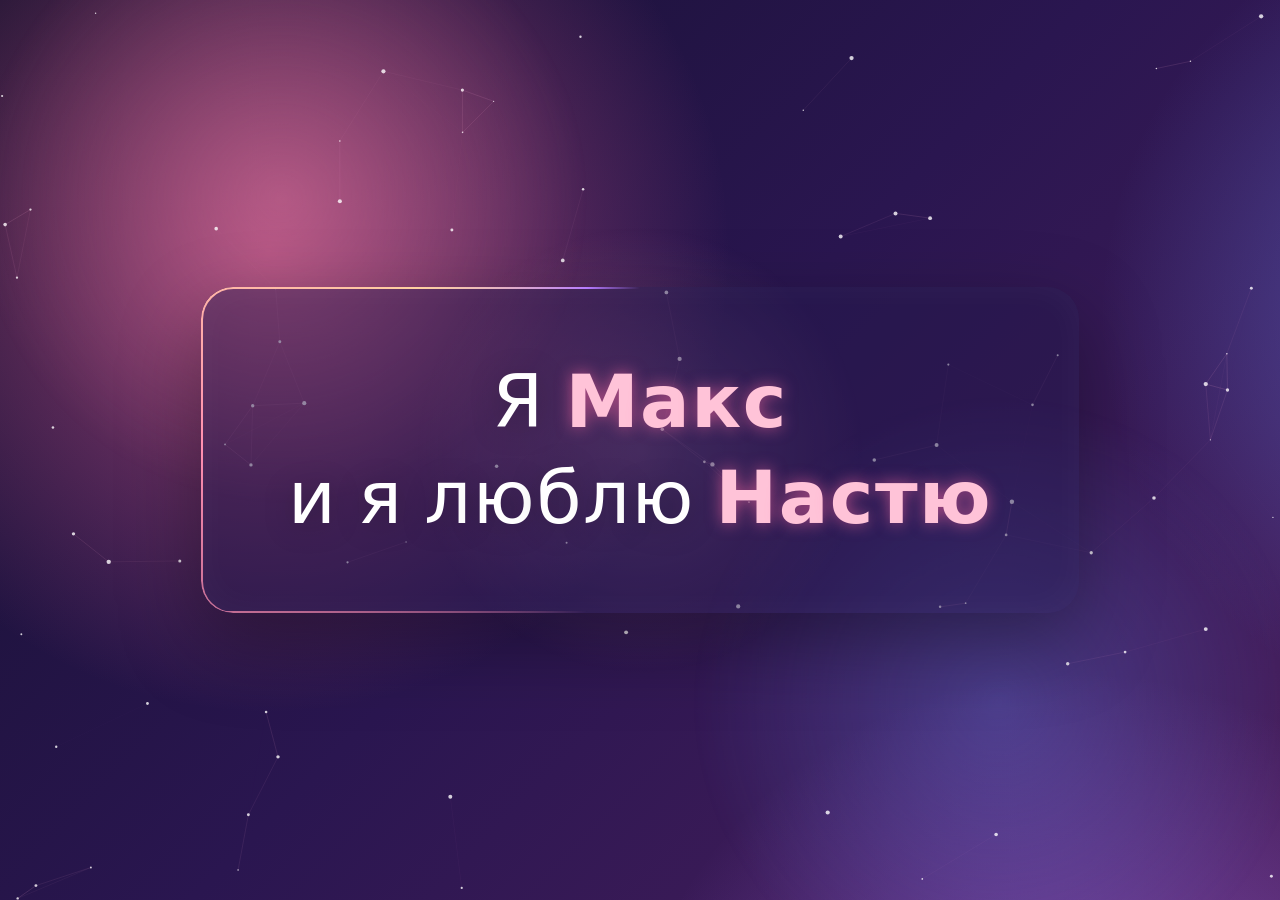
==== commit 9eb41949: "Update index.html" ====
--- a/index.html
+++ b/index.html
@@ -325,7 +325,10 @@
     if (e.key === "ArrowRight") go("days", innerWidth - 50, innerHeight / 2);
     if (e.key === "ArrowLeft") go("home", 50, innerHeight / 2);
   });
-  document.getElementById("toStory").addEventListener("click", e => window.FX ? FX.leave("story.html", ...ctr(e.currentTarget)) : (location.href = "story.html"));
+  document.getElementById("toStory").addEventListener("click", e => {
+  try { localStorage.removeItem("story_i"); } catch (err) {}   // каждый вход через кнопку начинается с первого шага
+  window.FX ? FX.leave("story.html", ...ctr(e.currentTarget)) : (location.href = "story.html");
+});
   addEventListener("popstate", () => go(location.hash === "#days" ? "days" : "home", undefined, undefined, false));
   let sx = null, sy = null;
   addEventListener("touchstart", e => { sx = e.touches[0].clientX; sy = e.touches[0].clientY; }, { passive: true });
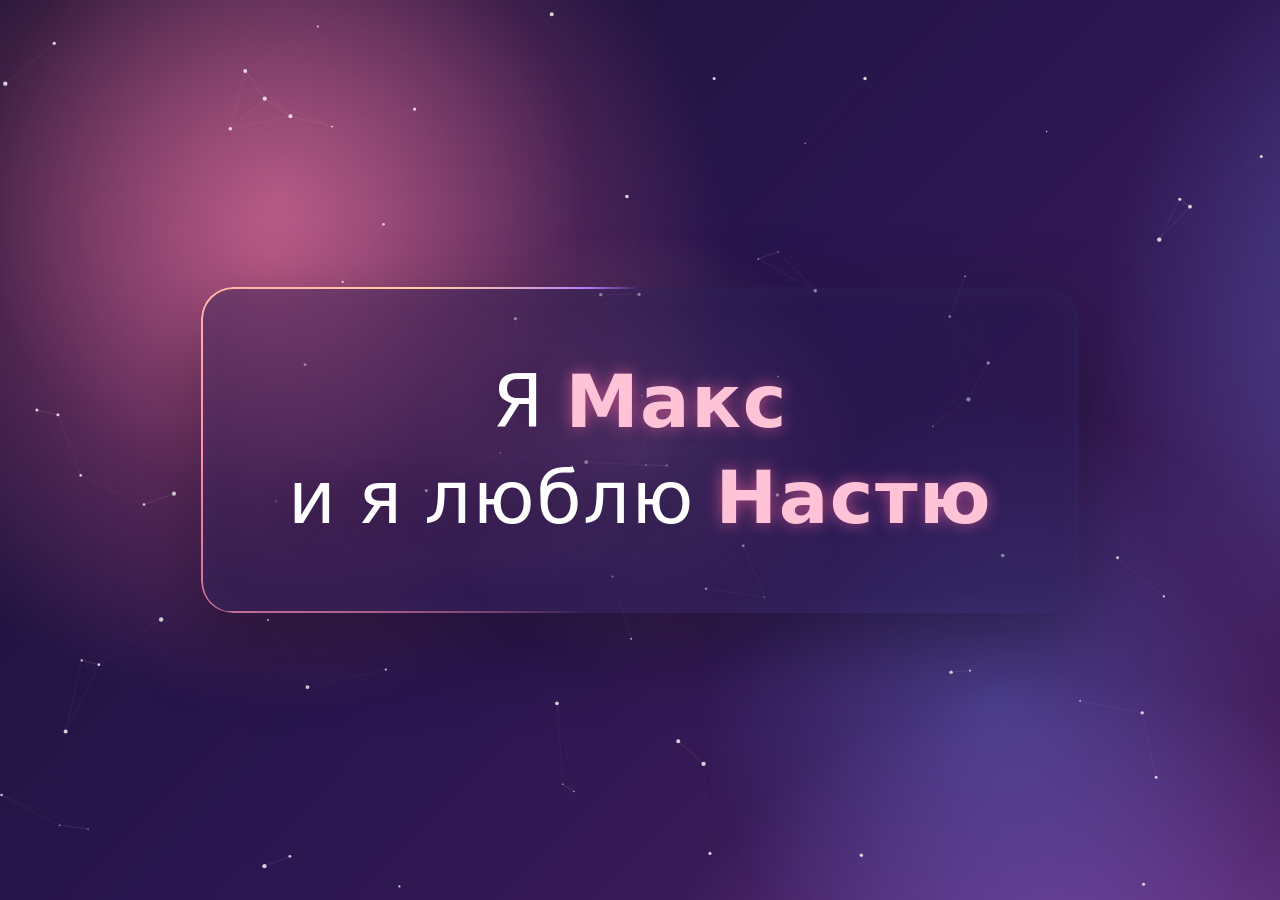
==== commit 823134e7: "Update print statement from 'Hello' to 'Goodbye'" ====
--- a/index.html
+++ b/index.html
@@ -159,6 +159,8 @@
   .storybtn { display: inline-block; margin-top: 1.2rem; padding: .9rem 1.8rem; font: inherit; font-size: 1.05rem; color: #fff; cursor: pointer; border: 0; border-radius: 999px; background: linear-gradient(135deg, #ff6f9f, #b57bff); box-shadow: 0 8px 30px rgba(255,105,160,.5); animation: pulseBtn 2s ease-in-out infinite; }
 .storybtn[hidden] { display: none; }
 @keyframes pulseBtn { 50% { transform: scale(1.06); box-shadow: 0 8px 45px rgba(255,105,160,.8); } }
+  .arc { position: fixed; top: calc(14px + env(safe-area-inset-top)); right: 14px; z-index: 6; padding: .55rem 1.1rem; font: inherit; font-size: .9rem; color: #fff; cursor: pointer; border-radius: 999px; border: 1px solid rgba(255,255,255,.3); background: rgba(255,255,255,.12); transition: box-shadow .3s, transform .3s; }
+.arc:hover { box-shadow: 0 0 30px rgba(255,143,177,.55); transform: scale(1.05); }
 </style>
     <link rel="stylesheet" href="fx.css">
   <script src="fx.js"></script>
@@ -184,6 +186,7 @@
     <button class="nav left show" id="back" aria-label="Назад">
       <svg viewBox="0 0 24 24" fill="none" stroke="currentColor" stroke-width="2.2" stroke-linecap="round" stroke-linejoin="round"><path d="M15 5l-7 7 7 7"/></svg>
     </button>
+    <button class="arc" id="toArc">Архив годовщин</button>
         <button class="nav show" id="toGallery" aria-label="Фото">
       <svg viewBox="0 0 24 24" fill="none" stroke="currentColor" stroke-width="2.2" stroke-linecap="round" stroke-linejoin="round"><path d="M9 5l7 7-7 7"/></svg>
     </button>
@@ -329,6 +332,7 @@
   try { localStorage.removeItem("story_i"); } catch (err) {}   // каждый вход через кнопку начинается с первого шага
   window.FX ? FX.leave("story.html", ...ctr(e.currentTarget)) : (location.href = "story.html");
 });
+  document.getElementById("toArc").addEventListener("click", e => window.FX ? FX.leave("archive.html", ...ctr(e.currentTarget)) : (location.href = "archive.html"));
   addEventListener("popstate", () => go(location.hash === "#days" ? "days" : "home", undefined, undefined, false));
   let sx = null, sy = null;
   addEventListener("touchstart", e => { sx = e.touches[0].clientX; sy = e.touches[0].clientY; }, { passive: true });
